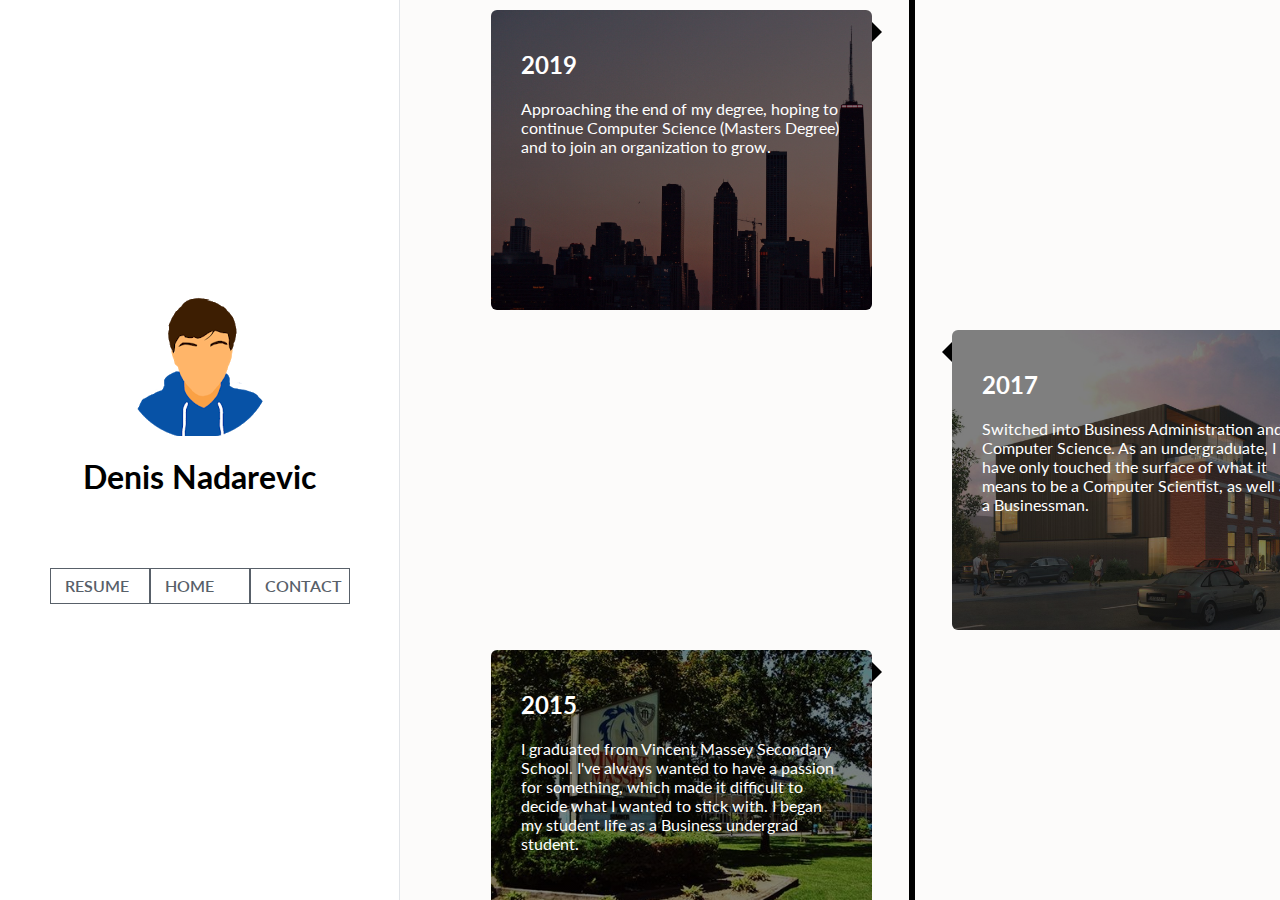
==== about.html @ b8e55fd1 "Add files via upload" ====
<!DOCTYPE html>
<html>
	<head>
		<title>Denis Nadarevic</title>
		<link rel="stylesheet" href="about-style.css" type="text/css">
		<link rel="stylesheet" href="globals.css" type="text/css">
		<link rel="stylesheet" href="left-menu-global.css" type="text/css">
		<link href='http://fonts.googleapis.com/css?family=Lato:400,700' rel='stylesheet' type='text/css'>
		<link rel="stylesheet" href="https://use.fontawesome.com/releases/v5.8.1/css/all.css" integrity="sha384-50oBUHEmvpQ+1lW4y57PTFmhCaXp0ML5d60M1M7uH2+nqUivzIebhndOJK28anvf" crossorigin="anonymous">
		<script src="js/project_more_info.js"></script>
	</head>
	<body>
		<div id="container">
			<div class="left-column">
				<img src="images/test.png">
				<h1 id="name" class="mb-1 centered">Denis Nadarevic</h1>
				<p class="mb-1 centered text-grey">UofW - Business Administration and Computer Science</p>
				<nav>
					<a id="menu-nav" class="menu-box-about centered" >RESUME</a>
					<a id="menu-nav" class="menu-box-about centered" href="index.html" >HOME</a>
					<a id="menu-nav" class="menu-box-about"href="contact.html">CONTACT</a>
				</nav>
				<div id="social-media" class="centered mt-1">
					<div class="m"><a><i class="fab fa-github fa-2x"></i></a></div>
					<div class="m"><a><i class="fab fa-facebook fa-2x"></i></a></div>
					<div class="m"><a><i class="fab fa-linkedin fa-2x"></i></a></div>
				</div>
			</div>

			<!-- timeline -->
			<div class="right-column">
				<div class="timeline">
					<div class="containers left">
						<div id="chicago"class="content text-grey">
							<h2>2019</h2>
							<p>Approaching the end of my degree, hoping
							to continue Computer Science (Masters Degree) and
						to join an organization to grow.</p>
						</div>
					</div>
					<div class="containers right">
						<div id="uwindsor" class="content text-grey">
							<h2>2017</h2>
							<p>Switched into Business Administration and Computer Science.
								 As an undergraduate, I have only touched the surface of what
								 it means to be a Computer Scientist, as well as a Businessman. </p>
						</div>
					</div>
					<div class="containers left">
						<div id="massey" class="content text-grey">
							<h2>2015</h2>
							<p>I graduated from Vincent Massey Secondary School. I've always wanted to
									 have a passion for something, which made it difficult
									 to decide what I wanted to stick with.
									 I began my student life as a Business undergrad student.</p>
						</div>
					</div>
					<div class="containers right">
						<div id="alberta" class="content text-grey">
							<h2>1997</h2>
							<p>I was born in a small town near the Rocky Mountains in Alberta.
								I was taken care of by my Bosnian parents along side a wonderful Canadian family.
								My upbringing is the reason for
								my love for different cultures and, ultimately, my passion for
								learning languages.</p>
						</div>
					</div>
				</div>
			</div>
		</div>
	</body>
</html>
---- about-style.css ----
* {
  box-sizing: border-box;
  color: white;
}

#name {
  color: black;
}

/*Right column selectors ONLY*/
.right-column {
  width: 80%;
  height: 100%;
  position: relative;
  overflow-x: hidden;
  top: 0;
  right: 0;
  left: 400px;
  background-color: #fcfbfa !important;
}

.timeline {
  position: relative;
  max-width: 1200px;
  margin: 0 auto;
}

/*this is for the verticle black bar*/
.timeline::after {
  content: '';
  position: absolute;
  width: 6px;
  background-color: black;
  top: 0;
  bottom: 0;
  left: 50%;
  margin-left: -3px;
}

.containers {
  padding: 10px 40px;
  position: relative;
  background-color: inherit;
  width: 45%;
}

/* Place the container to the left */
.left {
  left: 5%;
}

/* Place the container to the right */
.right {
  left: 50%;
}

/* Add arrows to the left container (pointing right) */
.left::before {
  content: " ";
  height: 0;
  position: absolute;
  top: 22px;
  width: 0;
  z-index: 1;
  right: 30px;
  border: medium solid white;
  border-width: 10px 0 10px 10px;
  border-color: transparent transparent transparent black;
}

/* Add arrows to the right container (pointing left) */
.right::before {
  content: " ";
  height: 0;
  position: absolute;
  top: 22px;
  width: 0;
  z-index: 1;
  left: 30px;
  border: medium solid white;
  border-width: 10px 10px 10px 0;
  border-color: transparent black transparent transparent;
}

/* Fix the circle for containers on the right side */
.right::after {
  left: -16px;
}

/* The actual content */
.content {
  padding: 20px 30px;
  background-color: white;
  position: relative;
  border-radius: 6px;
  height: 300px;
  max-height: 300px;
}

/* Media queries - Responsive timeline on screens less than 600px wide */
@media screen and (max-width: 850px) {
/* Place the timelime to the left */
  .timeline::after {
    left: 31px;
  }

/* Full-width containers */
  .containers {
    width: 100%;
    padding-left: 70px;
    padding-right: 25px;
  }

/* Make sure that all arrows are pointing leftwards */
  .containers::before {
    left: 60px;
    border: medium solid white;
    border-width: 10px 10px 10px 0;
    border-color: transparent white transparent transparent;
  }

/* Make sure all circles are at the same spot */
  .left::after, .right::after {
    left: 15px;
  }

/* Make all right containers behave like the left ones */
  .right {
    left: 5%;
  }

  .content {
    height: 250px;
    max-height: 250px;
  }
}

#chicago {
  background: linear-gradient( rgba(0, 0, 0, 0.5), rgba(0, 0, 0, 0.5) ),url("images/background.jpg");
  background-size: cover;
}

#uwindsor {
  background: linear-gradient( rgba(0, 0, 0, 0.5), rgba(0, 0, 0, 0.5) ),url("images/uwindsor.jpg");
  background-size: cover;
}

#massey {
  background: linear-gradient( rgba(0, 0, 0, 0.5), rgba(0, 0, 0, 0.5) ),url("images/highschool.jpg");
  background-size: cover;
}

#alberta{
  background: linear-gradient( rgba(0, 0, 0, 0.5), rgba(0, 0, 0, 0.5) ),url("images/alberta.jpg");
  background-size: cover;
}
---- left-menu-global.css ----
:root {
  box-sizing: border-box;
}

html,body {
  height: 100%;
  width: 100%;
  min-height: 100%;
}

body {
  background-color: #FFF;
  margin: 0;
  padding: 0;
  font-family: Lato;
  font-weight: normal;
  color: black;
  overflow-x: hidden;
}

#container {
  width: 100%;
  height: 100%;
}

.left-column {
  width: auto;
  overflow: hidden;
  min-width: 400px;
  height: 100%;
  max-height: 100%;
  background-color: #fff;
  overflow: auto;
  position: -webkit-sticky;
  position: fixed;
  top: 0;
  left: 0;
  z-index: 1;
  border-right: 1px #e1e4e8 solid !important;
  display: flex;
  flex-direction: column;
  align-items: center;
  justify-content: center;
}

#social-media {
  display: flex;
  flex-direction: row;
}

.menu-box {
  width: 70px;
  position: relative;
  padding: 7px 14px;
  border: 1px solid #586069;
  color: #586069;
  font-weight: 600;
  line-height: 20px;
  float: left;
}

.menu-box-about {
  width: 100px;
  position: relative;
  padding: 7px 14px;
  border: 1px solid #586069;
  color: #586069;
  font-weight: 600;
  line-height: 20px;
  text-decoration: none;
  float: left;
}

#menu-nav {
  text-decoration: none;
}


#menu-nav:hover {
  background-color: lightgrey;
}
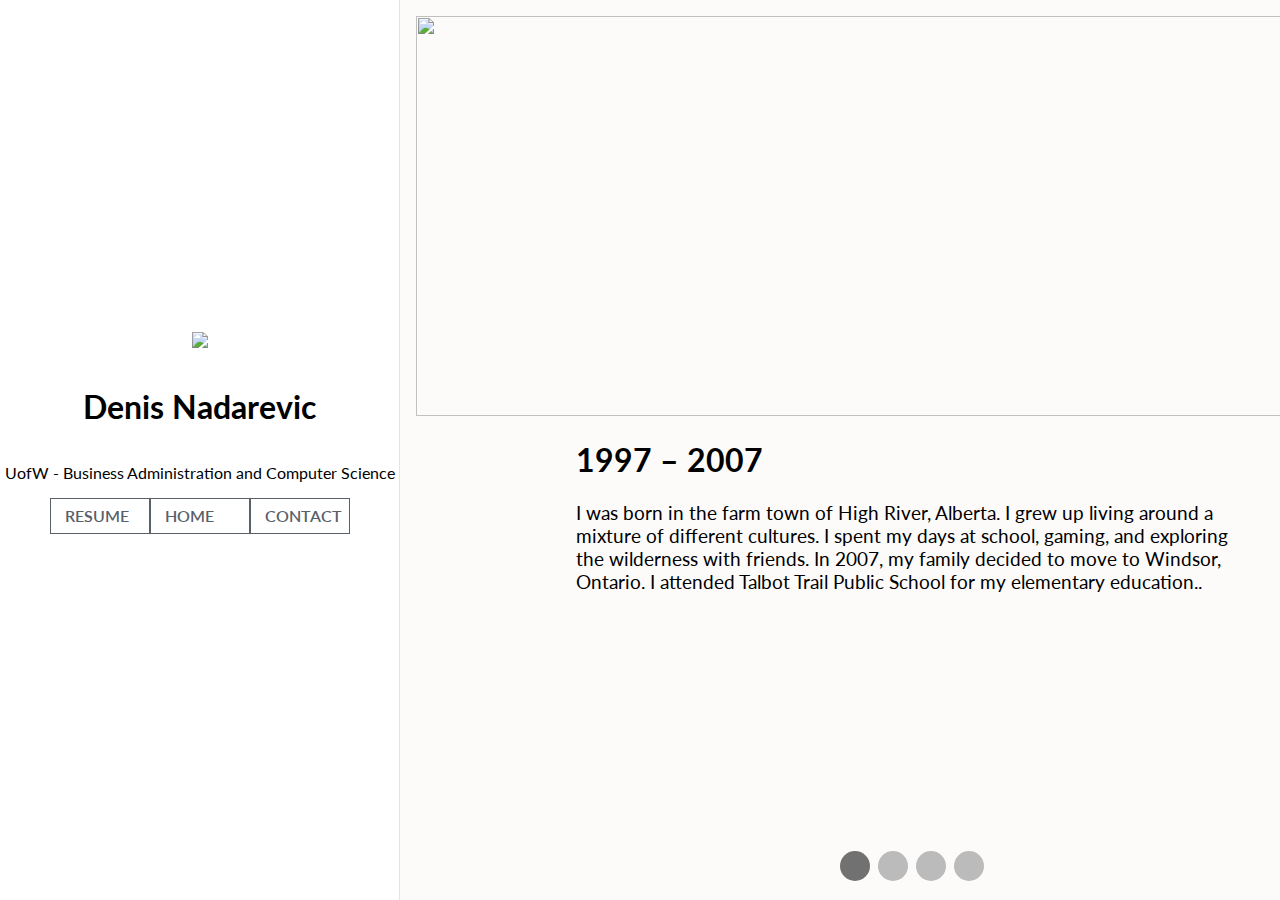
==== commit beba4c94: "Add files via upload" ====
--- a/about.html
+++ b/about.html
@@ -12,7 +12,7 @@
 	<body>
 		<div id="container">
 			<div class="left-column">
-				<img src="images/test.png">
+				<img class="denis-icon" src="images/icon.png">
 				<h1 id="name" class="mb-1 centered">Denis Nadarevic</h1>
 				<p class="mb-1 centered text-grey">UofW - Business Administration and Computer Science</p>
 				<nav>
@@ -21,52 +21,175 @@
 					<a id="menu-nav" class="menu-box-about"href="contact.html">CONTACT</a>
 				</nav>
 				<div id="social-media" class="centered mt-1">
-					<div class="m"><a><i class="fab fa-github fa-2x"></i></a></div>
-					<div class="m"><a><i class="fab fa-facebook fa-2x"></i></a></div>
-					<div class="m"><a><i class="fab fa-linkedin fa-2x"></i></a></div>
+					<div class="m"><a href="https://github.com/bigboydeku"><i class="fab fa-github fa-2x"></i></a></div>
+					<div class="m"><a href="https://www.facebook.com/denis.nadarevic"><i class="fab fa-facebook fa-2x"></i></a></div>
+					<div class="m"><a href="https://www.linkedin.com/in/nadarevd/"><i class="fab fa-linkedin fa-2x"></i></a></div>
 				</div>
 			</div>
 
 			<!-- timeline -->
 			<div class="right-column">
-				<div class="timeline">
-					<div class="containers left">
-						<div id="chicago"class="content text-grey">
-							<h2>2019</h2>
-							<p>Approaching the end of my degree, hoping
-							to continue Computer Science (Masters Degree) and
-						to join an organization to grow.</p>
+				<div class="about-container">
+
+					<div class="about-image">
+						<div class="mySlides">
+							<img src="images/alberta-about.jpg" style="width:100%">
+							<div class="myText about-description one">
+								<h1 class="text-grey centered">1997 – 2007 </h1>
+								<p class="about-font mt-1 text-grey centered">
+									I was born in the farm town of High River, Alberta.
+									I grew up living around a mixture of different cultures.
+								  I spent my days at school, gaming, and exploring the
+									wilderness with friends. In 2007, my family decided to
+									move to Windsor, Ontario. I attended Talbot Trail Public
+									School for my elementary education..
+								</p>
+							</div>
+						</div>
+						<div class="mySlides">
+							<img src="images/windsor-about.jpg" style="width:100%">
+							<div class="myText about-description three">
+								<h1 class="text-grey centered">2011-2015</h1>
+								<p class="about-font mt-1 text-grey centered">
+									My passion for Business and Computer Science began in
+									freshmen year at Vincent Massey Secondary School.
+									I developed a wide variety of skills while I attended
+									the school and took enriched courses to further my
+									knowledge in all the sciences and maths. I became
+									familiar with Python as my first programming language.
+									I even made a portion of the popular video game Pokemon.
+									By the time senior year started, I have decided that
+									I wanted to begin a Business-related path.
+								</p>
+							</div>
+						</div>
+						<div class="mySlides">
+							<img src="images/chicago-about.jpg" style="width:100%">
+							<div class="myText about-description three">
+								<h1 class="text-grey centered">2015-Present</h1>
+								<p class="about-font mt-1 text-grey centered">
+									I started my university life at the University of
+									Windsor as a Business Administration major and
+									eventually switched into a combined major of Business
+									Administration and Computer Science because I want to
+									learn more. As I approach my final few semesters
+									of this degree, I realized that I wanted to make
+									Computer Science a bigger part of my life and have
+									decided that I want to pursue a Masters degree in
+									the future. With my knowledge of all the concentrations
+									in Business and my passion to do something big with
+									programming, I hope that I can make a organization
+									proud of my efforts.
+								</p>
+							</div>
+						</div>
+						<div class="mySlides">
+							<img src="images/piano-about.jpg" style="width:100%">
+							<div class="myText about-description three">
+								<h1 class="text-grey centered">Passions</h1>
+								<p class="about-font mt-1 text-grey centered">
+									Growing up with Bosnian roots while going to school
+									with Canadian and Chinese friends gave me a passion
+									for diversity and ultimately resulted in my current
+									love for languages. I’ve been studying Japanese for
+									a few years and will be starting Korean.<br><br>
+									Music has also been a big passion for mine. As mentioned
+									before, I developed a wide range of skills and piano
+									has been something that I’ve been working on for the
+									past few years. Here are some of my covers. I consider
+									 my biggest life goal to be a passion. My life goal is
+									 to make a big impact in the world in some form.
+
+								</p>
+							</div>
 						</div>
 					</div>
-					<div class="containers right">
-						<div id="uwindsor" class="content text-grey">
-							<h2>2017</h2>
-							<p>Switched into Business Administration and Computer Science.
-								 As an undergraduate, I have only touched the surface of what
-								 it means to be a Computer Scientist, as well as a Businessman. </p>
-						</div>
+					<div class="centered dotdiv" style="text-align:center">
+						<span class="dot" onclick="currentSlide(1)"></span>
+						<span class="dot" onclick="currentSlide(2)"></span>
+						<span class="dot" onclick="currentSlide(3)"></span>
+						<span class="dot" onclick="currentSlide(4)"></span>
 					</div>
-					<div class="containers left">
-						<div id="massey" class="content text-grey">
-							<h2>2015</h2>
-							<p>I graduated from Vincent Massey Secondary School. I've always wanted to
-									 have a passion for something, which made it difficult
-									 to decide what I wanted to stick with.
-									 I began my student life as a Business undergrad student.</p>
-						</div>
-					</div>
-					<div class="containers right">
-						<div id="alberta" class="content text-grey">
-							<h2>1997</h2>
-							<p>I was born in a small town near the Rocky Mountains in Alberta.
-								I was taken care of by my Bosnian parents along side a wonderful Canadian family.
-								My upbringing is the reason for
-								my love for different cultures and, ultimately, my passion for
-								learning languages.</p>
-						</div>
-					</div>
-				</div>
 			</div>
+			<script>
+			var slideIndex = 1;
+			showSlides(slideIndex);
+
+			function plusSlides(n) {
+			  showSlides(slideIndex += n);
+			}
+
+			function currentSlide(n) {
+			  showSlides(slideIndex = n);
+			}
+
+
+			function showSlides(n) {
+			  var i;
+			  var slides = document.getElementsByClassName("mySlides");
+			  var dots = document.getElementsByClassName("dot");
+				var text = document.getElementsByClassName("myText");
+			  if (n > slides.length) {slideIndex = 1}
+			  if (n < 1) {slideIndex = slides.length}
+			  for (i = 0; i < slides.length; i++) {
+			      slides[i].style.display = "none";
+			  }
+			  for (i = 0; i < dots.length; i++) {
+			      dots[i].className = dots[i].className.replace(" active", "");
+			  }
+
+			  slides[slideIndex-1].style.display = "block";
+			  dots[slideIndex-1].className += " active";
+			}
+			</script>
 		</div>
 	</body>
 </html>
+
+
+
+
+
+
+
+
+<!--
+<div class="timeline">
+	<div class="containers left">
+		<div id="chicago"class="content text-grey">
+			<h2>2019</h2>
+			<p>Approaching the end of my degree, hoping
+			to continue Computer Science (Masters Degree) and
+		to join an organization to grow.</p>
+		</div>
+	</div>
+	<div class="containers right">
+		<div id="uwindsor" class="content text-grey">
+			<h2>2017</h2>
+			<p>Switched into Business Administration and Computer Science.
+				 As an undergraduate, I have only touched the surface of what
+				 it means to be a Computer Scientist, as well as a Businessman. </p>
+		</div>
+	</div>
+	<div class="containers left">
+		<div id="massey" class="content text-grey">
+			<h2>2015</h2>
+			<p>I graduated from Vincent Massey Secondary School. I've always wanted to
+					 have a passion for something, which made it difficult
+					 to decide what I wanted to stick with.
+					 I began my student life as a Business undergrad student.</p>
+		</div>
+	</div>
+	<div class="containers right">
+		<div id="alberta" class="content text-grey">
+			<h2>1997</h2>
+			<p>I was born in a small town near the Rocky Mountains in Alberta.
+				I was taken care of by my Bosnian parents along side a wonderful Canadian family.
+				My upbringing is the reason for
+				my love for different cultures and, ultimately, my passion for
+				learning languages.</p>
+		</div>
+	</div>
+</div>
+
+ -->
--- a/about-style.css
+++ b/about-style.css
@@ -1,6 +1,6 @@
 * {
   box-sizing: border-box;
-  color: white;
+  color: black;
 }
 
 #name {
@@ -11,6 +11,8 @@
 .right-column {
   width: 80%;
   height: 100%;
+  max-width: 1920px;
+  max-height: 1080px;
   position: relative;
   overflow-x: hidden;
   top: 0;
@@ -19,138 +21,117 @@
   background-color: #fcfbfa !important;
 }
 
-.timeline {
-  position: relative;
-  max-width: 1200px;
-  margin: 0 auto;
+.about-container {
+  height: 100%;
+  width: 100%;
+  display: flex;
+  flex-direction: column;
+  padding: 1em;
 }
 
-/*this is for the verticle black bar*/
-.timeline::after {
-  content: '';
-  position: absolute;
-  width: 6px;
-  background-color: black;
-  top: 0;
-  bottom: 0;
-  left: 50%;
-  margin-left: -3px;
+.about-image {
+  height: 100%;
+  width: 100%;
+
 }
 
-.containers {
-  padding: 10px 40px;
-  position: relative;
-  background-color: inherit;
-  width: 45%;
+.about-description {
+  height: 50%;
+  min-width: 100%;
+  min-height: 50%;
+  width: 100%;
+  max-width: 1920px;
+  padding: 0 10em 0 10em;
 }
 
-/* Place the container to the left */
-.left {
-  left: 5%;
+.about-description-text {
+  width: 800px;
+  max-width: 900px;
+  margin: 0 auto;
+  background-color: #fafbfc;
+  word-wrap: break-word;
 }
 
-/* Place the container to the right */
-.right {
-  left: 50%;
+
+/* Next & previous buttons */
+.prev, .next {
+  cursor: pointer;
+  position: absolute;
+  top: 50%;
+  width: auto;
+  padding: 16px;
+  margin-top: -22px;
+  color: black;
+  font-weight: bold;
+  font-size: 18px;
+  transition: 0.6s ease;
+  border-radius: 0 3px 3px 0;
+  user-select: none;
 }
 
-/* Add arrows to the left container (pointing right) */
-.left::before {
-  content: " ";
-  height: 0;
-  position: absolute;
-  top: 22px;
-  width: 0;
-  z-index: 1;
-  right: 30px;
-  border: medium solid white;
-  border-width: 10px 0 10px 10px;
-  border-color: transparent transparent transparent black;
+/* Position the "next button" to the right */
+.next {
+  right: 0;
+  border-radius: 3px 0 0 3px;
 }
 
-/* Add arrows to the right container (pointing left) */
-.right::before {
-  content: " ";
-  height: 0;
-  position: absolute;
-  top: 22px;
-  width: 0;
-  z-index: 1;
-  left: 30px;
-  border: medium solid white;
-  border-width: 10px 10px 10px 0;
-  border-color: transparent black transparent transparent;
+/* The dots/bullets/indicators */
+.dot {
+  cursor: pointer;
+  height: 30px;
+  width: 30px;
+  margin: 0 2px;
+  background-color: #bbb;
+  border-radius: 50%;
+  display: inline-block;
+  transition: background-color 0.6s ease;
 }
 
-/* Fix the circle for containers on the right side */
-.right::after {
-  left: -16px;
+.active, .dot:hover {
+  background-color: #717171;
 }
 
-/* The actual content */
-.content {
-  padding: 20px 30px;
-  background-color: white;
-  position: relative;
-  border-radius: 6px;
-  height: 300px;
-  max-height: 300px;
+.mySlides {
+  display: none;
 }
 
-/* Media queries - Responsive timeline on screens less than 600px wide */
-@media screen and (max-width: 850px) {
-/* Place the timelime to the left */
-  .timeline::after {
-    left: 31px;
-  }
-
-/* Full-width containers */
-  .containers {
-    width: 100%;
-    padding-left: 70px;
-    padding-right: 25px;
-  }
-
-/* Make sure that all arrows are pointing leftwards */
-  .containers::before {
-    left: 60px;
-    border: medium solid white;
-    border-width: 10px 10px 10px 0;
-    border-color: transparent white transparent transparent;
-  }
-
-/* Make sure all circles are at the same spot */
-  .left::after, .right::after {
-    left: 15px;
-  }
-
-/* Make all right containers behave like the left ones */
-  .right {
-    left: 5%;
-  }
-
-  .content {
-    height: 250px;
-    max-height: 250px;
-  }
+.mySlides img {
+  min-width: 100%;
+  min-height: 100%;
+  max-height: 500px;
+  width: auto;
+  height: 400px;
+  padding-right: 1em;
 }
 
-#chicago {
-  background: linear-gradient( rgba(0, 0, 0, 0.5), rgba(0, 0, 0, 0.5) ),url("images/background.jpg");
-  background-size: cover;
+.dotdiv {
+  position: relative;
+  bottom: 0;
 }
 
-#uwindsor {
-  background: linear-gradient( rgba(0, 0, 0, 0.5), rgba(0, 0, 0, 0.5) ),url("images/uwindsor.jpg");
-  background-size: cover;
+.about-font {
+  font-size: 1.2em;
 }
 
-#massey {
-  background: linear-gradient( rgba(0, 0, 0, 0.5), rgba(0, 0, 0, 0.5) ),url("images/highschool.jpg");
-  background-size: cover;
+/* Fading animation */
+.fade {
+  -webkit-animation-name: fade;
+  -webkit-animation-duration: 1.5s;
+  animation-name: fade;
+  animation-duration: 1.5s;
 }
 
-#alberta{
-  background: linear-gradient( rgba(0, 0, 0, 0.5), rgba(0, 0, 0, 0.5) ),url("images/alberta.jpg");
-  background-size: cover;
+@-webkit-keyframes fade {
+  from {opacity: .4}
+  to {opacity: 1}
 }
+
+@keyframes fade {
+  from {opacity: .4}
+  to {opacity: 1}
+}
+
+/* On smaller screens, decrease text size */
+@media only screen and (max-width: 300px) {
+  .prev, .next,.text {font-size: 11px}
+}
--- a/left-menu-global.css
+++ b/left-menu-global.css
@@ -1,5 +1,55 @@
 :root {
   box-sizing: border-box;
+}
+
+@-moz-keyframes jump {
+0% {
+    border-radius:50%;
+
+    transform: translatey(0px);
+}
+50% {
+    box-shadow: 0px 10px 50px 5px  rgba(0,0,0,0.2);
+    transform: translatey(-15px);
+}
+100% {
+    border-radius:50%;
+    box-shadow: 0 0 0 0px rgba(0,0,0,0.2);
+    transform: translatey(0px);
+}
+}
+
+@-webkit-keyframes jump {
+0% {
+    border-radius:50%;
+
+    transform: translatey(0px);
+}
+50% {
+    box-shadow: 0px 10px 50px 5px  rgba(0,0,0,0.2);
+    transform: translatey(-15px);
+}
+100% {
+    border-radius:50%;
+    box-shadow: 0 0 0 0px rgba(0,0,0,0.2);
+    transform: translatey(0px);
+}
+}
+
+@keyframes jump {
+0% {
+    border-radius:50%;
+    transform: translatey(0px);
+}
+50% {
+    box-shadow: 0px 10px 50px 5px  rgba(0,0,0,0.2);
+    transform: translatey(-15px);
+}
+100% {
+    border-radius:50%;
+    box-shadow: 0 0 0 0px rgba(0,0,0,0.2);
+    transform: translatey(0px);
+}
 }
 
 html,body {
@@ -75,7 +125,24 @@
   text-decoration: none;
 }
 
+.m i {
+  color: black;
+}
+
+.m i:hover {
+  color: grey;
+}
+
 
 #menu-nav:hover {
   background-color: lightgrey;
 }
+
+
+.denis-icon {
+  position: absolute;
+  margin-bottom: 30px;
+  bottom: 58%;
+  -webkit-animation: jump 2s infinite;
+  -moz-animation: jump 3s infinite;
+}
